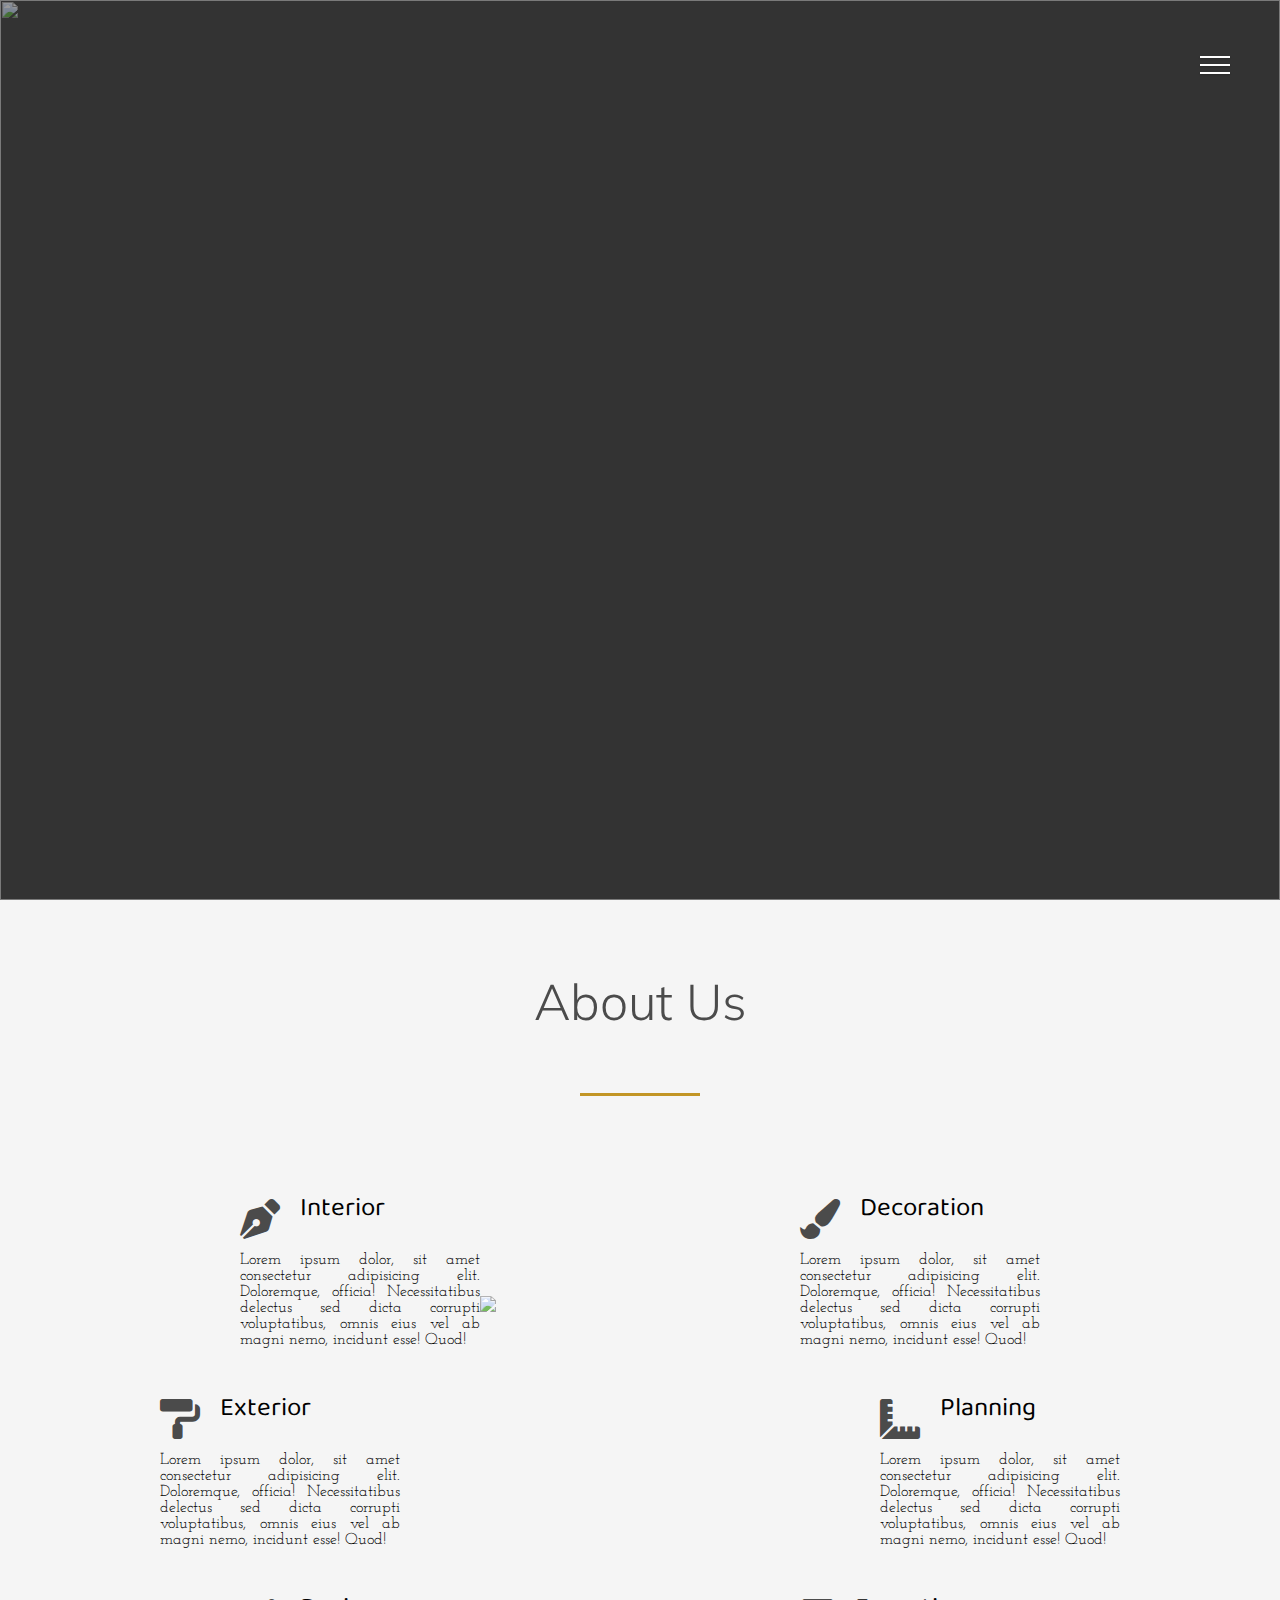
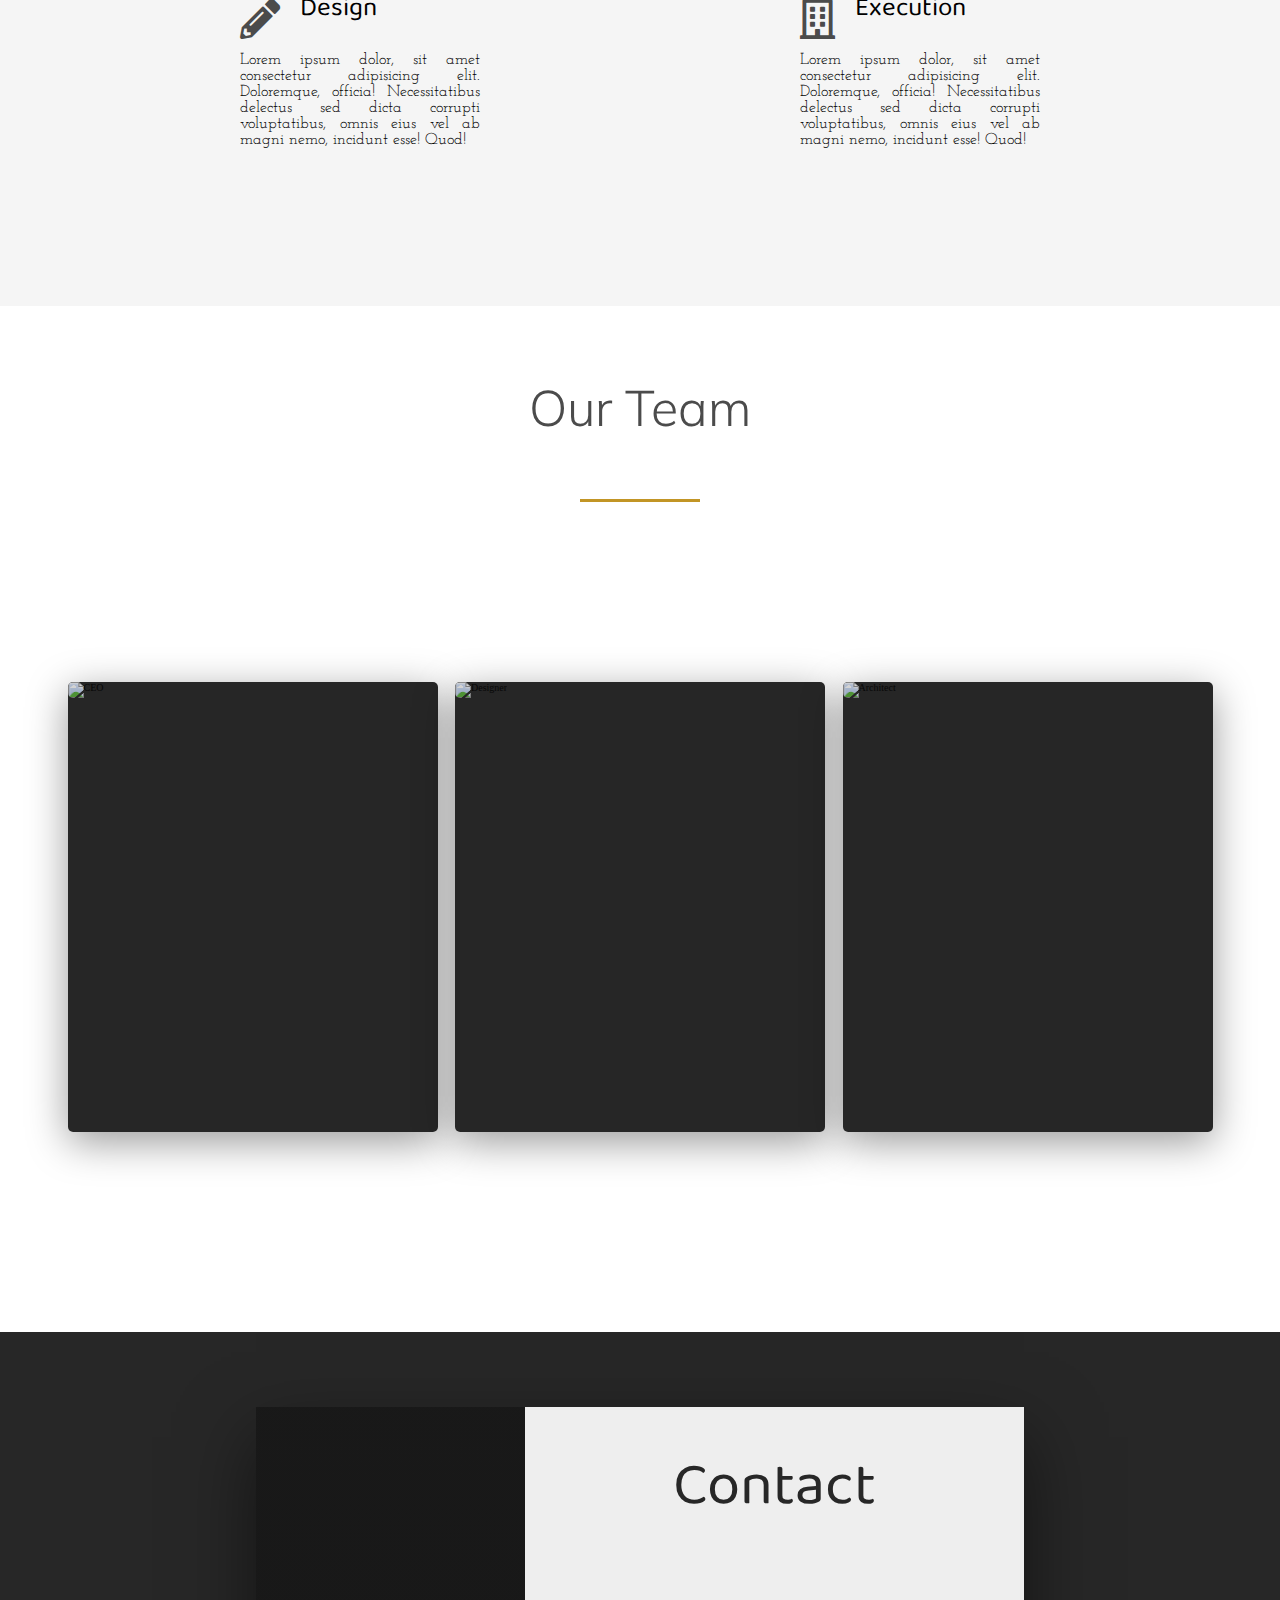
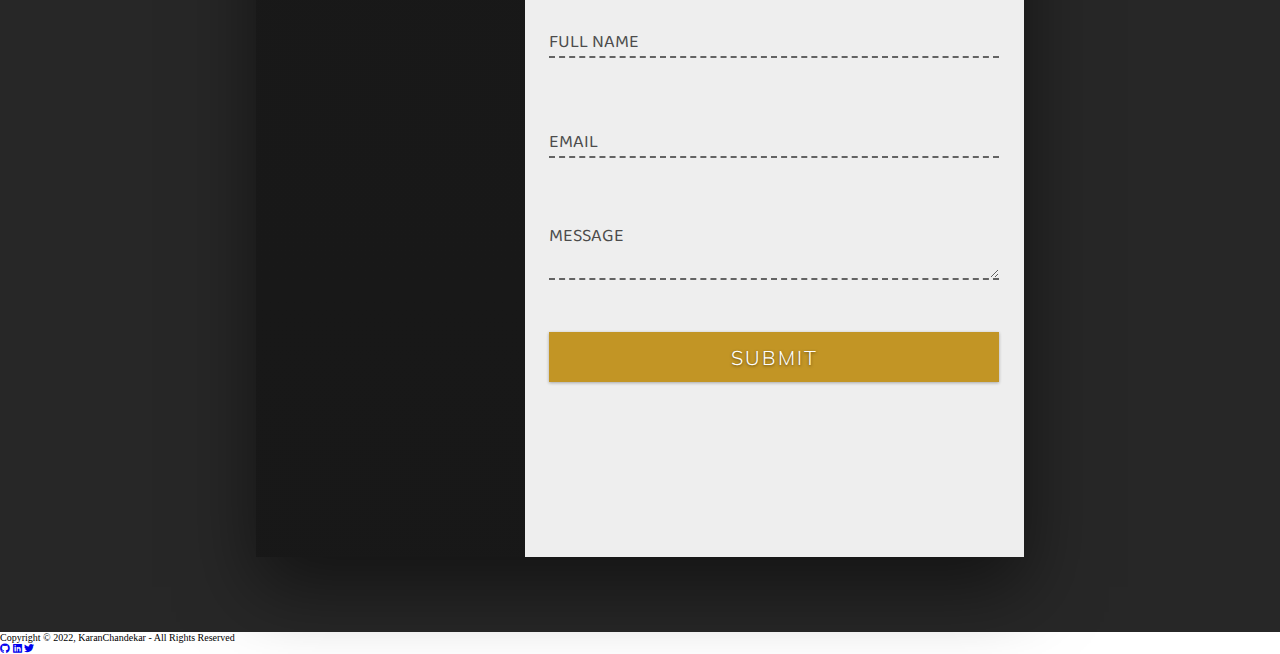
==== index.html @ 54fb635f "created footer" ====
<!DOCTYPE html>
<html lang="en">
  <head>
    <meta charset="UTF-8" />
    <meta name="viewport" content="width=device-width, initial-scale=1.0" />
    <title>Architect Website</title>
    <link rel="stylesheet" href="style.css" />
    <link
      rel="stylesheet"
      href="https://cdnjs.cloudflare.com/ajax/libs/font-awesome/5.13.0/css/all.min.css"
    />
    <link
      href="https://fonts.googleapis.com/css2?family=Baloo+Da+2:wght@400;500;600;700;800&family=Josefin+Slab:ital,wght@0,400;0,600;1,300;1,400;1,600&family=Muli:ital,wght@0,300;0,400;0,500;1,300;1,400;1,500&display=swap"
      rel="stylesheet"
    />
  </head>
  <body>
    <div class="container">
      <div class="hamburger-menu">
        <div class="line line-1"></div>
        <div class="line line-2"></div>
        <div class="line line-3"></div>
        <span>Close</span>
      </div>
      <header class="header">
        <div class="img-wrapper">
          <img src="images/bg.jpg" />
        </div>
        <div class="banner">
          <h1>Architecture & Interior Design</h1>
          <p>Lorem ipsum dolor sit amet consectetur adipisicing elit.</p>
          <button>Discover Now</button>
        </div>
      </header>

      <section class="sidebar">
        <ul class="menu">
          <li class="menu-item">
            <a href="#" class="menu-link" data-content="Home">Home</a>
          </li>
          <li class="menu-item">
            <a href="#" class="menu-link" data-content="About Us">About Us</a>
          </li>
          <li class="menu-item">
            <a href="#" class="menu-link" data-content="Team">Team</a>
          </li>
          <li class="menu-item">
            <a href="#" class="menu-link" data-content="Pricing">Pricing</a>
          </li>
          <li class="menu-item">
            <a href="#" class="menu-link" data-content="Contact">Contact</a>
          </li>
        </ul>
        <div class="social-media">
          <a href="https://github.com/KaranChandekar" target="_blank"
            ><i class="fab fa-github"></i
          ></a>
          <a
            href="https://www.linkedin.com/in/karan-chandekar-a87263219/"
            target="_blank"
            ><i class="fab fa-linkedin"></i
          ></a>
          <a href="https://twitter.com/karanchandekar1" target="_blank"
            ><i class="fab fa-twitter"></i
          ></a>
        </div>
      </section>

      <section class="about-us">
        <div class="section-header">
          <h1 class="section-heading">About Us</h1>
          <div class="underline"></div>
        </div>
        <div class="services">
          <div class="service">
            <div class="service-header">
              <i class="fas fa-pen-nib"></i>
              <h3>Interior</h3>
            </div>
            <p class="service-text">
              Lorem ipsum dolor, sit amet consectetur adipisicing elit.
              Doloremque, officia! Necessitatibus delectus sed dicta corrupti
              voluptatibus, omnis eius vel ab magni nemo, incidunt esse! Quod!
            </p>
          </div>
          <div class="service">
            <div class="service-header">
              <i class="fas fa-paint-roller"></i>
              <h3>Exterior</h3>
            </div>
            <p class="service-text">
              Lorem ipsum dolor, sit amet consectetur adipisicing elit.
              Doloremque, officia! Necessitatibus delectus sed dicta corrupti
              voluptatibus, omnis eius vel ab magni nemo, incidunt esse! Quod!
            </p>
          </div>
          <div class="service">
            <div class="service-header">
              <i class="fas fa-pencil-alt"></i>
              <h3>Design</h3>
            </div>
            <p class="service-text">
              Lorem ipsum dolor, sit amet consectetur adipisicing elit.
              Doloremque, officia! Necessitatibus delectus sed dicta corrupti
              voluptatibus, omnis eius vel ab magni nemo, incidunt esse! Quod!
            </p>
          </div>
          <div class="service">
            <div class="service-header">
              <i class="fas fa-paint-brush"></i>
              <h3>Decoration</h3>
            </div>
            <p class="service-text">
              Lorem ipsum dolor, sit amet consectetur adipisicing elit.
              Doloremque, officia! Necessitatibus delectus sed dicta corrupti
              voluptatibus, omnis eius vel ab magni nemo, incidunt esse! Quod!
            </p>
          </div>
          <div class="service">
            <div class="service-header">
              <i class="fas fa-ruler-combined"></i>
              <h3>Planning</h3>
            </div>
            <p class="service-text">
              Lorem ipsum dolor, sit amet consectetur adipisicing elit.
              Doloremque, officia! Necessitatibus delectus sed dicta corrupti
              voluptatibus, omnis eius vel ab magni nemo, incidunt esse! Quod!
            </p>
          </div>
          <div class="service">
            <div class="service-header">
              <i class="far fa-building"></i>
              <h3>Execution</h3>
            </div>
            <p class="service-text">
              Lorem ipsum dolor, sit amet consectetur adipisicing elit.
              Doloremque, officia! Necessitatibus delectus sed dicta corrupti
              voluptatibus, omnis eius vel ab magni nemo, incidunt esse! Quod!
            </p>
          </div>
          <div class="about-us-img-wrapper">
            <img src="images/house.png" />
          </div>
        </div>
      </section>

      <section class="team">
        <div class="section-header">
          <h1 class="section-heading">Our Team</h1>
          <div class="underline"></div>
        </div>
        <div class="cards-wrapper">
          <div class="card" data-tilt>
            <div class="card-img-wrapper">
              <img src="images/person-1.jpg" alt="CEO" />
            </div>
            <div class="card-info">
              <h2>John Smith</h2>
              <h3>CEO</h3>
              <p>
                "Lorem ipsum dolor sit amet consectetur adipisicing elit.
                Asperiores, impedit!"
              </p>
              <button>Read More</button>
            </div>
          </div>
          <div class="card" data-tilt>
            <div class="card-img-wrapper">
              <img src="images/person-2.jpg" alt="Designer" />
            </div>
            <div class="card-info">
              <h2>Ann Brown</h2>
              <h3>Designer</h3>
              <p>
                "Lorem ipsum dolor sit amet consectetur adipisicing elit.
                Asperiores, impedit!"
              </p>
              <button>Read More</button>
            </div>
          </div>
          <div class="card" data-tilt>
            <div class="card-img-wrapper">
              <img src="images/person-3.jpg" alt="Architect" />
            </div>
            <div class="card-info">
              <h2>Mary Doe</h2>
              <h3>Architect</h3>
              <p>
                "Lorem ipsum dolor sit amet consectetur adipisicing elit.
                Asperiores, impedit!"
              </p>
              <button>Read More</button>
            </div>
          </div>
        </div>
      </section>

      <section class="contact">
        <div class="contact-wrapper">
          <div class="contact-left"></div>
          <div class="contact-right">
            <h1 class="contact-heading">Contact</h1>
            <form>
              <div class="input-group">
                <input type="text" class="field" />
                <label class="input-label">Full Name</label>
              </div>
              <div class="input-group">
                <input type="email" class="field" />
                <label class="input-label">Email</label>
              </div>
              <div class="input-group">
                <textarea class="field"></textarea>
                <label class="message">Message</label>
              </div>
              <input type="submit" class="submit-btn" value="Submit" />
            </form>
          </div>
        </div>
      </section>

      <footer class="footer">
        <div class="footer-content">
          <p class="copyright">
            Copyright &copy; 2022, KaranChandekar - All Rights Reserved
          </p>
          <div class="social-list">
            <a href="https://www.github.com/KaranChandekar" target="_blank"
              ><i class="fab fa-github"></i
            ></a>
            <a
              href="https://www.linkedin.com/in/karan-chandekar-a87263219/"
              target="_blank"
              ><i class="fab fa-linkedin"></i
            ></a>
            <a href="https://www.twitter.com/karanchandekar1" target="_blank"
              ><i class="fab fa-twitter"></i
            ></a>
          </div>
        </div>
      </footer>
    </div>
    <script src="script.js"></script>
    <script
      src="https://code.jquery.com/jquery-3.5.1.js"
      integrity="sha256-QWo7LDvxbWT2tbbQ97B53yJnYU3WhH/C8ycbRAkjPDc="
      crossorigin="anonymous"
    ></script>
    <script src="tilt.js"></script>
  </body>
</html>
---- style.css ----
* {
  margin: 0;
  padding: 0;
  outline: none;
  box-sizing: border-box;
  list-style: none;
  text-decoration: none;
}

html {
  font-size: 62.5%;
}

.hamburger-menu {
  width: 3rem;
  height: 3rem;
  position: fixed;
  top: 5rem;
  right: 5rem;
  z-index: 200;
  display: flex;
  flex-direction: column;
  justify-content: space-evenly;
  cursor: pointer;
  transition: right 0.7s;
}

.change .hamburger-menu {
  right: 33rem;
}

.line {
  width: 100%;
  height: 0.2rem;
  background-color: #fff;
  box-shadow: 0 0.1rem 0.2rem rgba(0, 0, 0, 0.2);
}

.change .line {
  background-color: rgba(0, 0, 0, 0.8);
}

.change .line-1 {
  transform: rotate(45deg) translate(0.3rem, 0.8rem);
}

.change .line-2 {
  opacity: 0;
  visibility: hidden;
}

.change .line-3 {
  transform: rotate(-45deg) translate(0.3rem, -0.8rem);
}

.hamburger-menu span {
  position: absolute;
  left: 5rem;
  width: 10rem;
  height: 4rem;
  background-color: #e2b646;
  display: flex;
  justify-content: center;
  align-items: center;
  color: #fff;
  font-family: "Baloo Da 2", serif;
  font-size: 1.6rem;
  letter-spacing: 0.1rem;
  opacity: 0;
  visibility: hidden;
  transition: all 0.2s;
}

.change .hamburger-menu:hover span {
  opacity: 1;
  visibility: visible;
}

.hamburger-menu span::before {
  content: "";
  position: absolute;
  border-left: 1rem solid transparent;
  border-right: 1rem solid #e2b646;
  border-bottom: 1rem solid transparent;
  border-top: 1rem solid transparent;
  top: 50%;
  left: -2rem;
  transform: translateY(-50%);
}

.header {
  width: 100%;
  height: 100vh;
  position: relative;
  perspective: 100rem;
  overflow: hidden;
}

.img-wrapper {
  width: 100%;
  height: 100%;
  background-color: rgba(0, 0, 0, 0.8);
  overflow: hidden;
}

.img-wrapper img {
  width: 100%;
  height: 100%;
  object-fit: cover;
  opacity: 0.5;
  animation: scale 25s;
}

@keyframes scale {
  0% {
    transform: scale(1.3);
  }
  100% {
    transform: scale(1);
  }
}

.banner {
  position: absolute;
  top: 30%;
  left: 15%;
}

.banner h1 {
  font-family: "Baloo Da 2", serif;
  font-size: 8rem;
  font-weight: 300;
  color: #fff;
  width: 50%;
  line-height: 9rem;
  letter-spacing: 0.2rem;
  text-shadow: 0 0.3rem 0.5rem rgba(0, 0, 0, 0.4);
  opacity: 0;
  animation: moveBanner 1s 0.5s forwards;
}

.banner p {
  font-family: "Josefin Slab", serif;
  font-size: 4rem;
  color: #fff;
  width: 70%;
  letter-spacing: 0.1rem;
  margin-bottom: 3rem;
  text-shadow: 0 0.3rem 0.5rem rgba(0, 0, 0, 0.4);
  opacity: 0;
  animation: moveBanner 1s 0.7s forwards;
}

.banner button {
  width: 25rem;
  height: 7rem;
  background-color: #c29525;
  border: none;
  font-family: "Muli", serif;
  font-size: 2rem;
  text-transform: uppercase;
  color: #fff;
  text-shadow: 0 0.2rem 0.4rem rgba(0, 0, 0, 0.2);
  box-shadow: 0 0.3rem 0.5rem rgba(0, 0, 0, 0.4);
  cursor: pointer;
  opacity: 0;
  animation: moveBanner 1s 0.9s forwards;
}

@keyframes moveBanner {
  0% {
    transform: translateY(40rem) rotateY(-20deg);
  }
  100% {
    transform: translateY(0) rotateY(0);
    opacity: 1;
  }
}

.sidebar {
  width: 40rem;
  height: 100vh;
  position: fixed;
  top: 0;
  right: -40rem;
  background-color: #fff;
  transition: right 0.5s;
  z-index: 100;
}

.change .sidebar {
  right: 0;
}

.menu {
  position: absolute;
  top: 40%;
  left: 50%;
  transform: translate(-50%, -50%);
}

.menu-item {
  text-align: center;
}

.menu-link {
  font-family: "Baloo Da 2", serif;
  font-size: 4rem;
  color: #555;
  position: relative;
}

.menu-link::before {
  content: attr(data-content);
  position: absolute;
  top: 0;
  left: 0;
  color: #c29525;
  width: 0;
  overflow: hidden;
  white-space: nowrap;
  transition: width 0.3s ease-in-out;
}

.menu-link:hover::before {
  width: 100%;
}

.social-media {
  position: absolute;
  bottom: 3rem;
  width: 100%;
  display: flex;
  justify-content: center;
}

.social-media i {
  font-size: 2.2rem;
  margin: 3rem;
  width: 4.5rem;
  height: 4.5rem;
  background-color: #777;
  color: #fff;
  display: flex;
  justify-content: center;
  align-items: center;
  border-radius: 50%;
  transition: background-color 0.3s;
}

.social-media i:hover {
  background-color: #c29525;
}

.about-us {
  width: 100%;
  background-color: #f5f5f5;
  padding-bottom: 15rem;
}

.section-header {
  display: flex;
  flex-direction: column;
  align-items: center;
  padding: 7rem 0 10rem 0;
}

.section-heading {
  font-family: "Muli", serif;
  font-size: 5rem;
  font-weight: 300;
  color: #4b4b4b;
  margin-bottom: 6rem;
}

.underline {
  width: 12rem;
  height: 0.3rem;
  background-color: #c29525;
}

.services {
  width: 100%;
  height: 100%;
  display: grid;
  grid-template-columns: repeat(16, 1fr);
  grid-template-rows: repeat(6, 6rem);
  grid-row-gap: 4rem;
}

.service {
  width: 100%;
  margin-bottom: 2rem;
}

.service:nth-child(1) {
  grid-column: 4 / 7;
  grid-row: 1 / 3;
}

.service:nth-child(2) {
  grid-column: 3 / 6;
  grid-row: 3 / 5;
}

.service:nth-child(3) {
  grid-column: 4 / 7;
  grid-row: 5 / -1;
}

.service:nth-child(4) {
  grid-column: 11 / 14;
  grid-row: 1 / 3;
}

.service:nth-child(5) {
  grid-column: 12 / 15;
  grid-row: 3 / 5;
}

.service:nth-child(6) {
  grid-column: 11 / 14;
  grid-row: 5 / -1;
}

.service-header {
  display: flex;
  align-items: center;
  margin-bottom: 1rem;
}

.service-header i {
  font-size: 4rem;
  color: #4b4b4b;
  margin-right: 2rem;
}

.service-header h3 {
  font-family: "Baloo Da 2", serif;
  font-size: 2.6rem;
  line-height: 2.6rem;
  font-weight: 400;
  margin-bottom: 2rem;
}

.service-text {
  font-family: "Josefin Slab", serif;
  font-size: 1.6rem;
  text-align: justify;
}

.about-us-img-wrapper {
  grid-column: 7 / 11;
  grid-row: 2 / 6;
  width: 100%;
}

.about-us-img-wrapper img {
  width: 100%;
  object-fit: cover;
  opacity: 0.8;
}

.team {
  display: flex;
  flex-direction: column;
  justify-content: center;
  align-items: center;
  padding: 0 5rem 20rem 5rem;
}

.cards-wrapper {
  display: flex;
  justify-content: space-evenly;
  margin-top: 8rem;
  width: 100%;
}

.card {
  width: 37rem;
  height: 45rem;
  box-shadow: 0 1rem 4rem rgba(0, 0, 0, 0.4);
  border-radius: 0.5rem;
  position: relative;
}

.card-img-wrapper {
  width: 100%;
  height: 100%;
  background-color: #262626;
  border-radius: 0.5rem;
}

.card-img-wrapper img {
  width: 100%;
  height: 100%;
  object-fit: cover;
  opacity: 0.8;
  border-radius: 0.5rem;
  transition: opacity 0.3s;
}

.card:hover .card-img-wrapper img {
  opacity: 0.5;
}

.card-info {
  position: absolute;
  bottom: 0;
  padding: 2rem;
  text-shadow: 0 0.2rem 0.5rem rgba(0, 0, 0, 0.4);
  opacity: 0;
  visibility: hidden;
  transition: all 0.3s;
}

.card:hover .card-info {
  bottom: 2rem;
  opacity: 1;
  visibility: visible;
}

.card-info h2 {
  font-family: "Baloo Da 2", serif;
  font-size: 2.5rem;
  line-height: 2.5rem;
  font-weight: 300;
  color: #eee;
}

.card-info h3 {
  font-family: "Muli", serif;
  font-size: 2rem;
  font-weight: 500;
  color: #a52a2a;
  margin-bottom: 1rem;
}

.card-info p {
  font-family: "Baloo da 2", serif;
  font-size: 1.4rem;
  line-height: 1.6rem;
  font-weight: 300;
  color: #eee;
  width: 80%;
  margin-bottom: 2rem;
}

.card-info button {
  width: 10rem;
  height: 3rem;
  background-color: #c29525;
  border: none;
  font-family: "Baloo Da 2", serif;
  font-size: 1.4rem;
  line-height: 1.5rem;
  color: #eee;
  border-radius: 0.3rem;
  box-shadow: 0 0.1rem 0.8rem rgba(0, 0, 0, 0.4);
}

.contact {
  width: 100%;
  height: 100vh;
  background-color: #272727;
  display: flex;
  justify-content: center;
  align-items: center;
}

.contact-wrapper {
  width: 60%;
  height: 75rem;
  display: flex;
  box-shadow: 0 3rem 7rem rgba(0, 0, 0, 0.5);
}

.contact-left {
  width: 35%;
  background: linear-gradient(rgba(15, 15, 15, 0.6), rgba(22, 22, 22, 0.9)),
    url(images/contact-bg.jpg) center no-repeat;
  background-size: cover;
}

.contact-right {
  width: 65%;
  background-color: #eee;
  padding: 3rem 10rem 10rem 10rem;
}

.contact-heading {
  font-family: "Baloo Da 2", serif;
  font-size: 6rem;
  font-weight: 300;
  color: #272727;
  margin-bottom: 5rem;
  text-align: center;
}

.contact-right form {
  width: 100%;
  display: flex;
  flex-direction: column;
  align-items: center;
}

.input-group {
  position: relative;
}

.field {
  width: 45rem;
  background-color: transparent;
  border: none;
  border-bottom: 0.2rem dashed #636363;
  margin: 3rem 0;
  padding: 1rem 1rem 1rem 0;
  font-family: "Muli", serif;
  font-size: 1.6rem;
  color: #4b4b4b;
}

.input-group input {
  height: 4rem;
}

.input-group textarea {
  max-height: 7rem;
  max-width: 45rem;
}

.field:focus {
  border-bottom-style: solid;
}

.input-group label {
  position: absolute;
  left: 0;
  font-family: "Baloo Da 2", serif;
  font-size: 1.8rem;
  color: #4b4b4b;
  text-transform: uppercase;
  pointer-events: none;
  transition: all 0.3s;
}

.input-label {
  bottom: 3rem;
}

.message {
  bottom: 6rem;
}

.field:focus ~ label {
  transform: translateY(-3rem);
  font-size: 1.2rem;
}

.submit-btn {
  width: 45rem;
  height: 5rem;
  background-color: #c29525;
  color: #fff;
  border: none;
  margin-top: 2rem;
  font-family: "Muli", serif;
  font-size: 2rem;
  font-weight: 300;
  text-transform: uppercase;
  letter-spacing: 0.2rem;
  cursor: pointer;
  text-shadow: 0 0.1rem 0.3rem rgba(0, 0, 0, 0.5);
  box-shadow: 0 0.1rem 0.3rem rgba(0, 0, 0, 0.3);
}
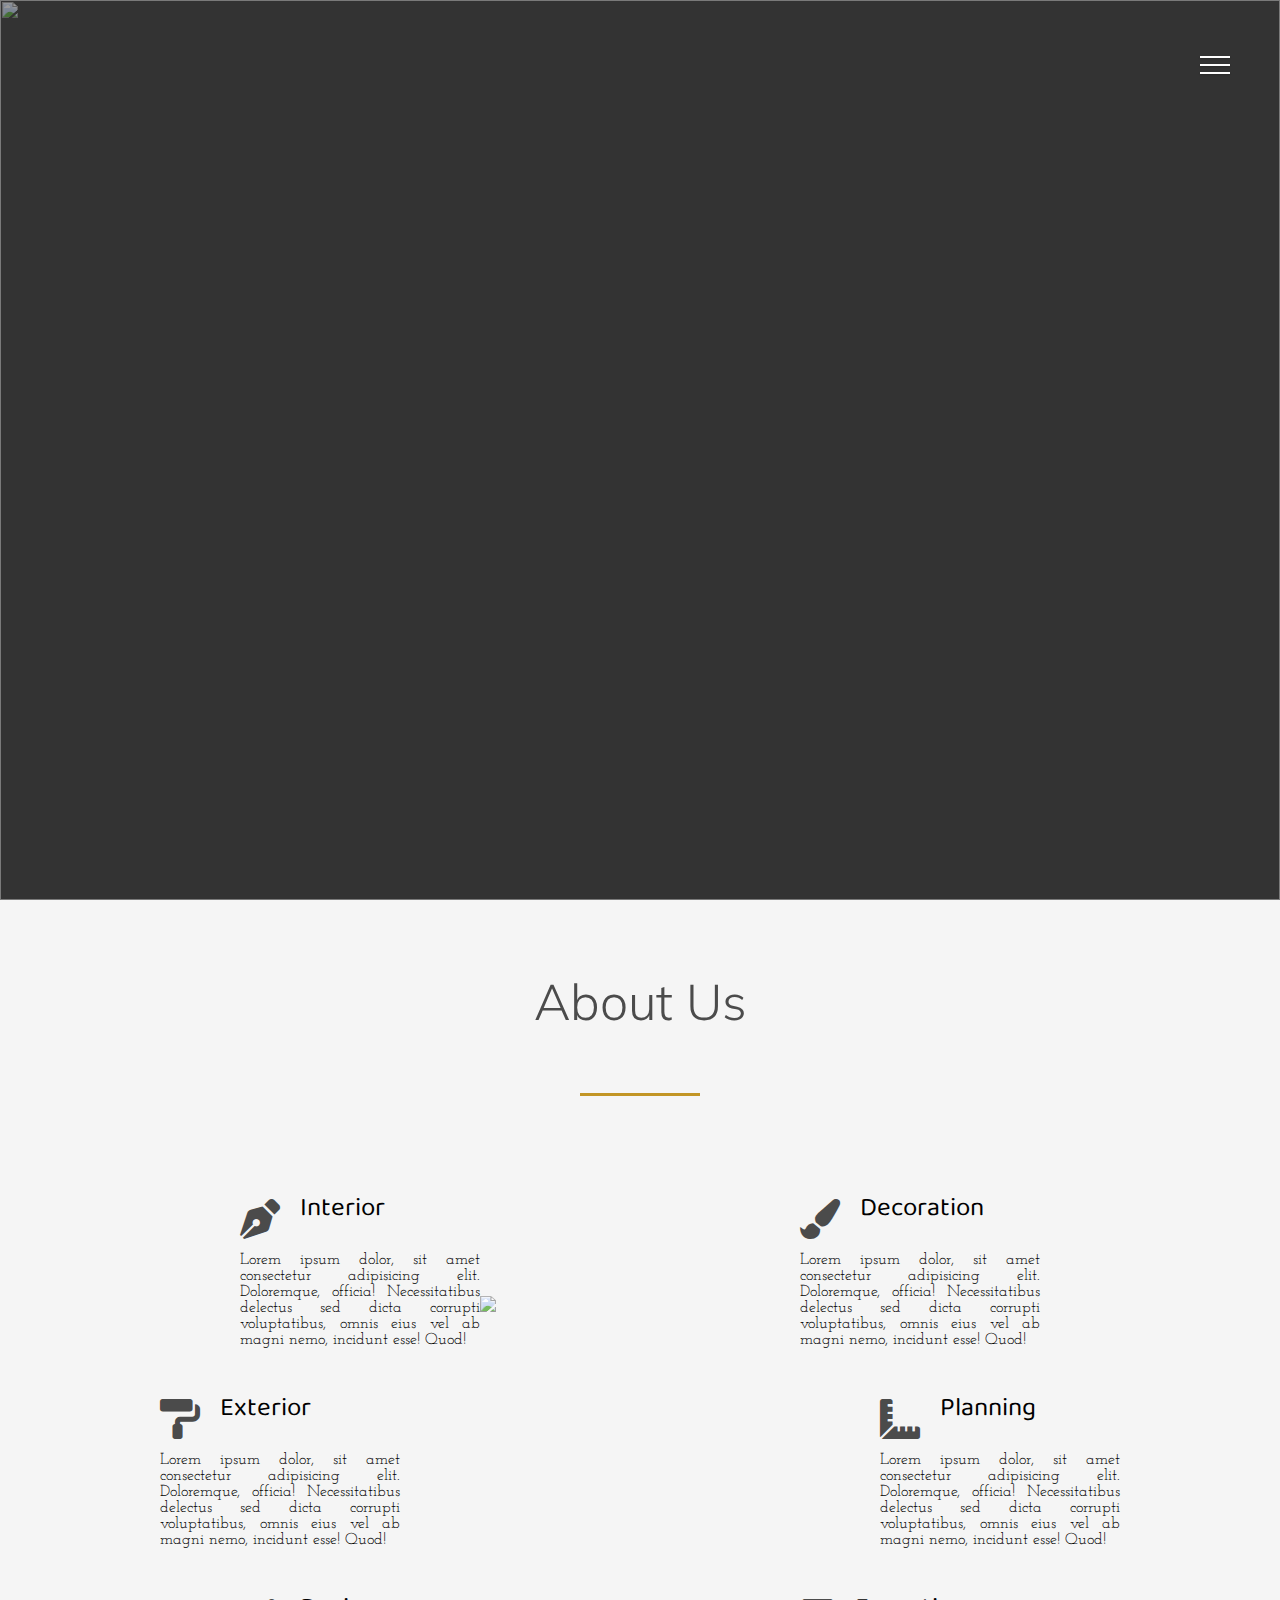
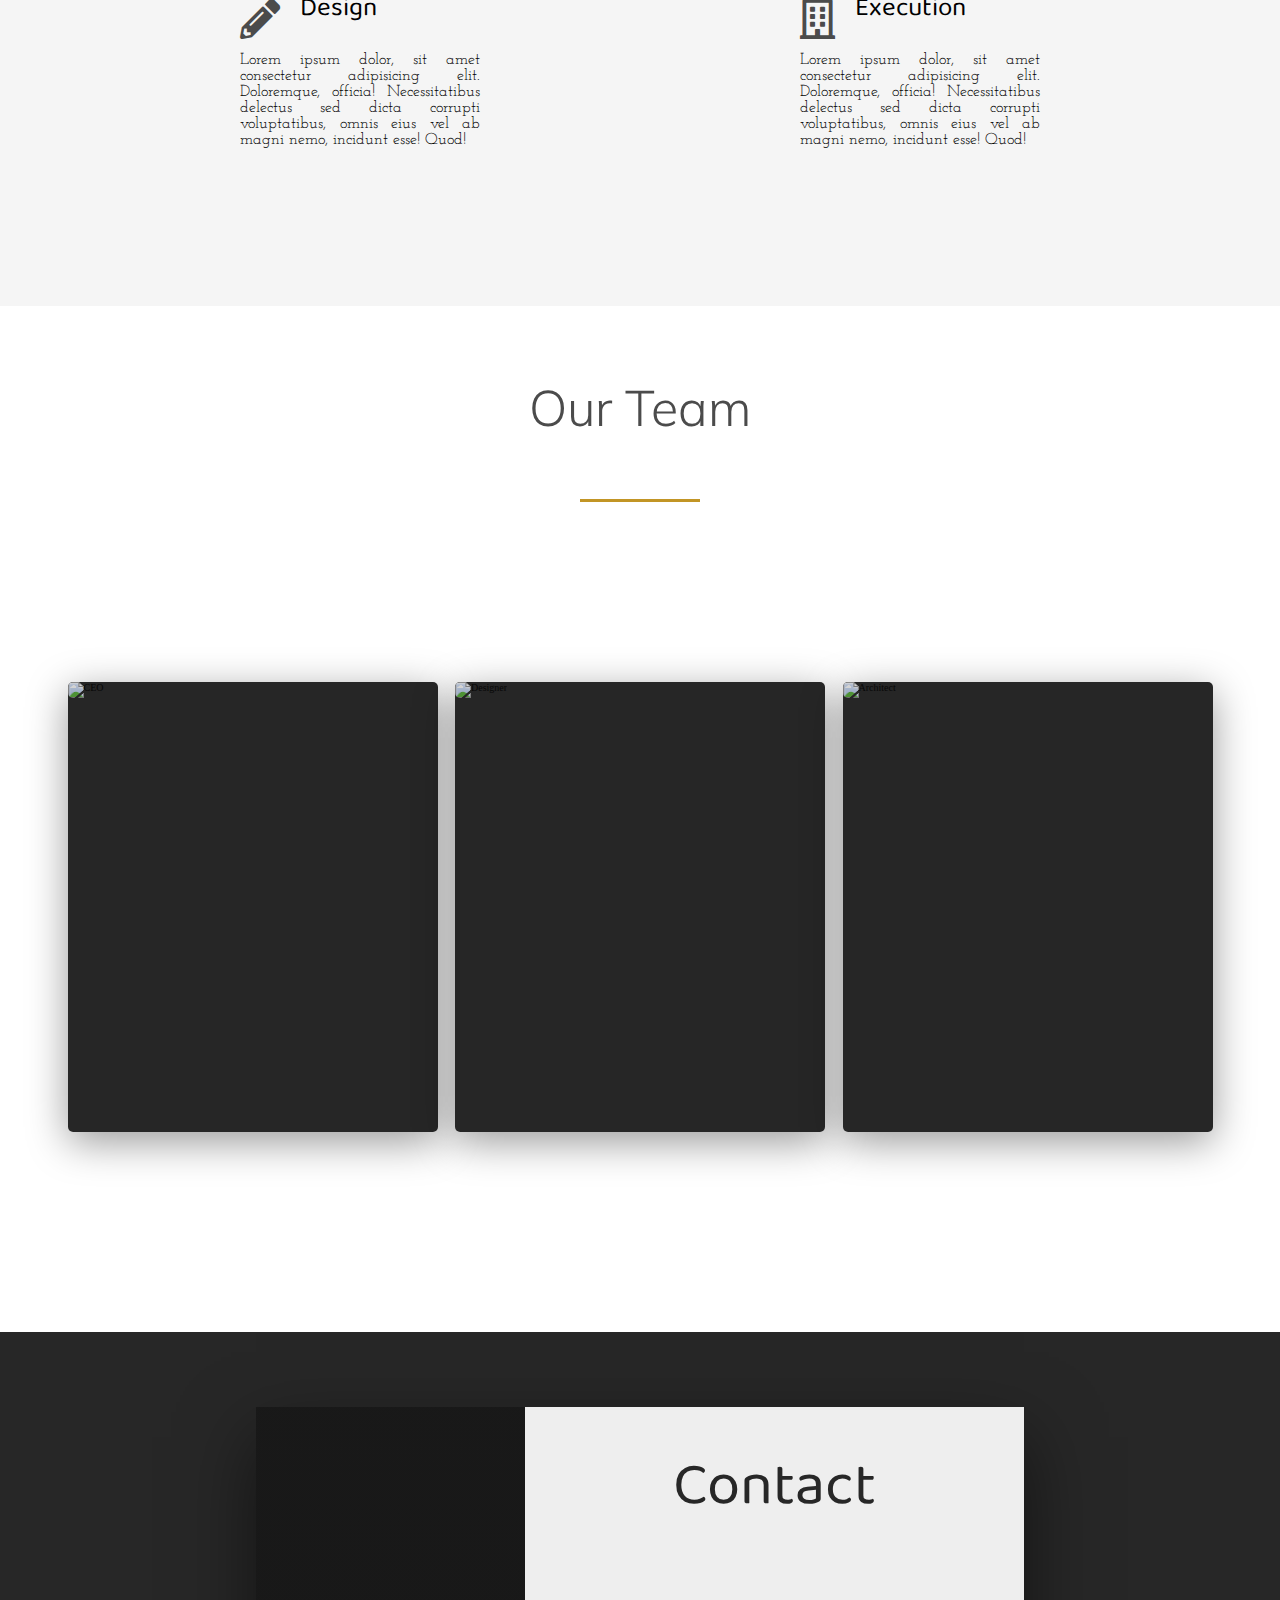
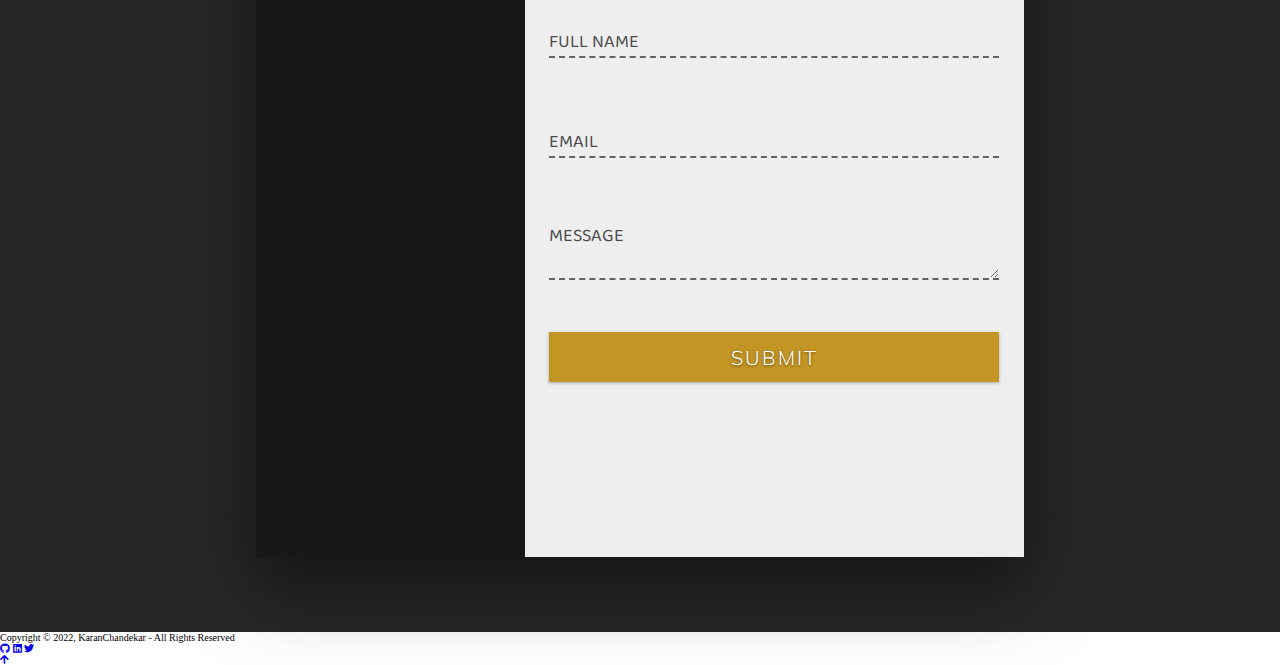
==== commit 080495c7: "added nav links" ====
--- a/index.html
+++ b/index.html
@@ -15,6 +15,19 @@
     />
   </head>
   <body>
+    <div class="spinner-container">
+      <div class="circles">
+        <div></div>
+        <div></div>
+        <div></div>
+        <div></div>
+        <div></div>
+        <div></div>
+        <div></div>
+        <div></div>
+      </div>
+    </div>
+
     <div class="container">
       <div class="hamburger-menu">
         <div class="line line-1"></div>
@@ -36,19 +49,25 @@
       <section class="sidebar">
         <ul class="menu">
           <li class="menu-item">
-            <a href="#" class="menu-link" data-content="Home">Home</a>
-          </li>
-          <li class="menu-item">
-            <a href="#" class="menu-link" data-content="About Us">About Us</a>
-          </li>
-          <li class="menu-item">
-            <a href="#" class="menu-link" data-content="Team">Team</a>
-          </li>
-          <li class="menu-item">
-            <a href="#" class="menu-link" data-content="Pricing">Pricing</a>
-          </li>
-          <li class="menu-item">
-            <a href="#" class="menu-link" data-content="Contact">Contact</a>
+            <a href="#home" class="menu-link" data-content="Home">Home</a>
+          </li>
+          <li class="menu-item">
+            <a href="#about-us" class="menu-link" data-content="About Us"
+              >About Us</a
+            >
+          </li>
+          <li class="menu-item">
+            <a href="#team" class="menu-link" data-content="Team">Team</a>
+          </li>
+          <li class="menu-item">
+            <a href="#pricing" class="menu-link" data-content="Pricing"
+              >Pricing</a
+            >
+          </li>
+          <li class="menu-item">
+            <a href="#contact" class="menu-link" data-content="Contact"
+              >Contact</a
+            >
           </li>
         </ul>
         <div class="social-media">
@@ -66,7 +85,7 @@
         </div>
       </section>
 
-      <section class="about-us">
+      <section class="about-us" id="about-us">
         <div class="section-header">
           <h1 class="section-heading">About Us</h1>
           <div class="underline"></div>
@@ -144,7 +163,7 @@
         </div>
       </section>
 
-      <section class="team">
+      <section class="team" id="team">
         <div class="section-header">
           <h1 class="section-heading">Our Team</h1>
           <div class="underline"></div>
@@ -195,7 +214,7 @@
         </div>
       </section>
 
-      <section class="contact">
+      <section class="contact" id="contact">
         <div class="contact-wrapper">
           <div class="contact-left"></div>
           <div class="contact-right">
@@ -239,6 +258,10 @@
           </div>
         </div>
       </footer>
+
+      <a href="#" class="scroll-btn">
+        <i class="fas fa-arrow-up"></i>
+      </a>
     </div>
     <script src="script.js"></script>
     <script
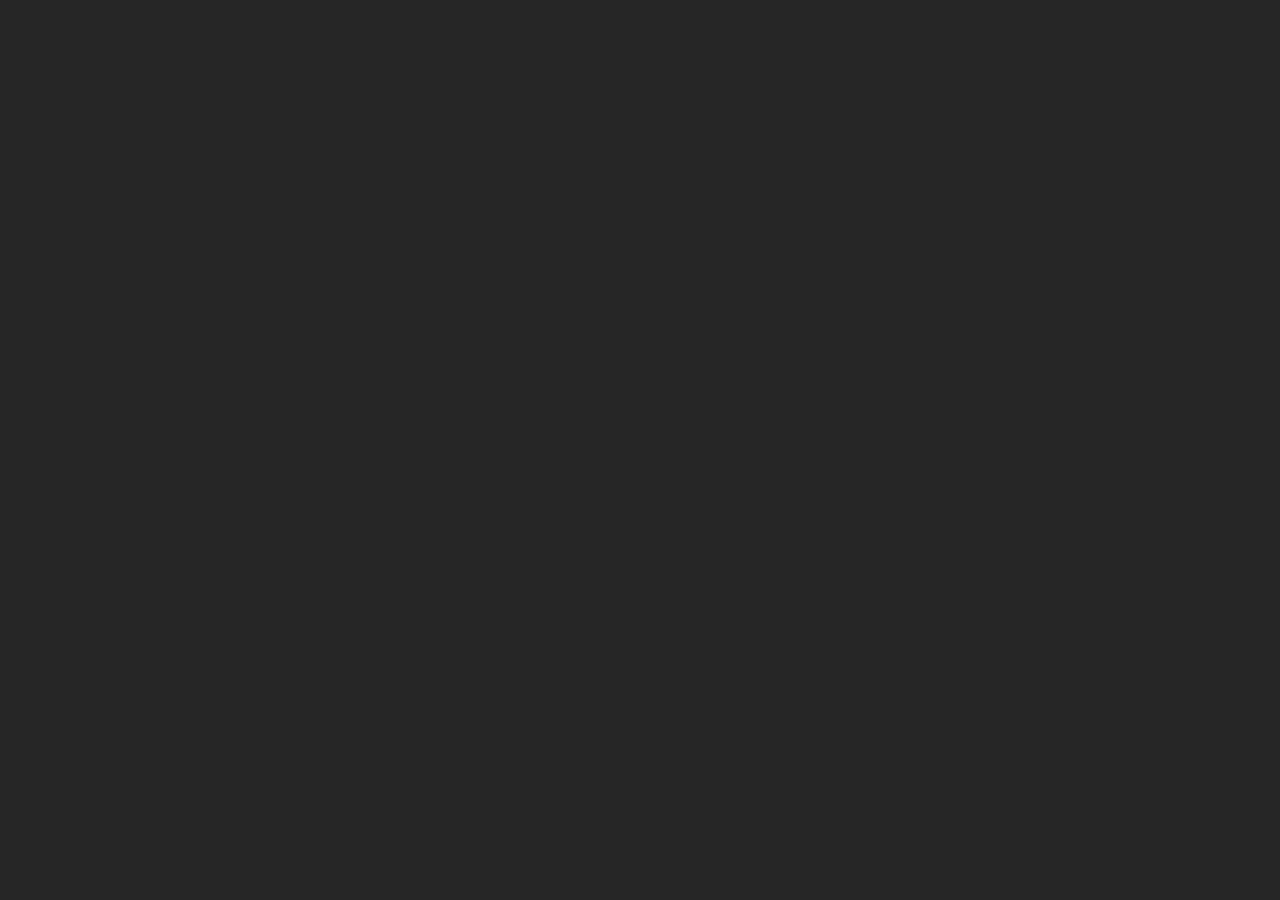
==== commit 7da00baa: "Services-styles changes" ====
--- a/index.html
+++ b/index.html
@@ -3,7 +3,7 @@
   <head>
     <meta charset="UTF-8" />
     <meta name="viewport" content="width=device-width, initial-scale=1.0" />
-    <title>Architect Website</title>
+    <title>GeeThree</title>
     <link rel="stylesheet" href="style.css" />
     <link
       rel="stylesheet"
@@ -35,13 +35,13 @@
         <div class="line line-3"></div>
         <span>Close</span>
       </div>
-      <header class="header">
+      <header class="header" id="home">
         <div class="img-wrapper">
-          <img src="images/bg.jpg" />
-        </div>
+          <img src="images/sean-pollock-PhYq704ffdA-unsplash.jpg">
+            </div>
         <div class="banner">
-          <h1>Architecture & Interior Design</h1>
-          <p>Lorem ipsum dolor sit amet consectetur adipisicing elit.</p>
+          <h1>GeeThree</h1>
+          <p><small></small>Innovation is the heartbeat of progress, and in the realm of business, those who dare to dream, create, and innovate are the true architects of tomorrow's success.</small></p>
           <button>Discover Now</button>
         </div>
       </header>
@@ -49,10 +49,10 @@
       <section class="sidebar">
         <ul class="menu">
           <li class="menu-item">
-            <a href="#home" class="menu-link" data-content="Home">Home</a>
-          </li>
-          <li class="menu-item">
-            <a href="#about-us" class="menu-link" data-content="About Us"
+            <a href="index.html" class="menu-link" data-content="Home">Home</a>
+          </li>
+          <li class="menu-item">
+            <a href="about.html" class="menu-link" data-content="About Us"
               >About Us</a
             >
           </li>
@@ -94,7 +94,34 @@
           <div class="service">
             <div class="service-header">
               <i class="fas fa-pen-nib"></i>
-              <h3>Interior</h3>
+              <h3>App Development</h3>
+            </div>
+            <p class="service-text">
+              Unlock the potential of your ideas with our expert app development services. At GeeThree, we specialize in crafting innovative and user-centric mobile applications tailored to meet your unique business requirements. Whether you're a startup looking to make your mark or an established enterprise seeking digital transformation, our team of skilled developers is here to turn your vision into a reality.
+            </p>
+          </div>
+          <div class="service">
+            <div class="service-header">
+              <i class="fas fa-paint-roller"></i>
+              <h3>Graphics Design</h3>
+            </div>
+            <p class="service-text">
+              Elevate your brand and captivate your audience with our top-notch graphic design services. At GeeThree, we understand the power of visual communication and offer a range of design solutions to bring your ideas to life.
+            </p>
+          </div>
+          <div class="service">
+            <div class="service-header">
+              <i class="fas fa-pencil-alt"></i>
+              <h3>Business Management</h3>
+            </div>
+            <p class="service-text">
+              Optimize your business operations and streamline processes with GeeThree's comprehensive business management services. We understand the complexities of running a successful enterprise, and our tailored solutions are designed to enhance efficiency, productivity, and overall business performance.
+            </p>
+          </div>
+          <div class="service">
+            <div class="service-header">
+              <i class="fas fa-paint-brush"></i>
+              <h3>IT Solutions</h3>
             </div>
             <p class="service-text">
               Lorem ipsum dolor, sit amet consectetur adipisicing elit.
@@ -104,57 +131,20 @@
           </div>
           <div class="service">
             <div class="service-header">
-              <i class="fas fa-paint-roller"></i>
-              <h3>Exterior</h3>
-            </div>
-            <p class="service-text">
-              Lorem ipsum dolor, sit amet consectetur adipisicing elit.
-              Doloremque, officia! Necessitatibus delectus sed dicta corrupti
-              voluptatibus, omnis eius vel ab magni nemo, incidunt esse! Quod!
-            </p>
-          </div>
-          <div class="service">
-            <div class="service-header">
-              <i class="fas fa-pencil-alt"></i>
-              <h3>Design</h3>
-            </div>
-            <p class="service-text">
-              Lorem ipsum dolor, sit amet consectetur adipisicing elit.
-              Doloremque, officia! Necessitatibus delectus sed dicta corrupti
-              voluptatibus, omnis eius vel ab magni nemo, incidunt esse! Quod!
-            </p>
-          </div>
-          <div class="service">
-            <div class="service-header">
-              <i class="fas fa-paint-brush"></i>
-              <h3>Decoration</h3>
-            </div>
-            <p class="service-text">
-              Lorem ipsum dolor, sit amet consectetur adipisicing elit.
-              Doloremque, officia! Necessitatibus delectus sed dicta corrupti
-              voluptatibus, omnis eius vel ab magni nemo, incidunt esse! Quod!
-            </p>
-          </div>
-          <div class="service">
-            <div class="service-header">
               <i class="fas fa-ruler-combined"></i>
-              <h3>Planning</h3>
-            </div>
-            <p class="service-text">
-              Lorem ipsum dolor, sit amet consectetur adipisicing elit.
-              Doloremque, officia! Necessitatibus delectus sed dicta corrupti
-              voluptatibus, omnis eius vel ab magni nemo, incidunt esse! Quod!
+              <h3>Web Development/h3>
+            </div>
+            <p class="service-text">
+              Unlock the full potential of your online presence with GeeThree's dynamic web development services. We specialize in creating visually stunning, user-friendly websites that not only capture attention but also deliver a seamless and engaging user experience.
             </p>
           </div>
           <div class="service">
             <div class="service-header">
               <i class="far fa-building"></i>
-              <h3>Execution</h3>
-            </div>
-            <p class="service-text">
-              Lorem ipsum dolor, sit amet consectetur adipisicing elit.
-              Doloremque, officia! Necessitatibus delectus sed dicta corrupti
-              voluptatibus, omnis eius vel ab magni nemo, incidunt esse! Quod!
+              <h3>Architectural Interior and Design</h3>
+            </div>
+            <p class="service-text">
+              Immerse yourself in the world of innovative design with GeeThree's architectural interior and design services. We redefine spaces, creating environments that seamlessly blend functionality, aesthetics, and a unique touch of your brand's identity.
             </p>
           </div>
           <div class="about-us-img-wrapper">
--- a/style.css
+++ b/style.css
@@ -9,6 +9,158 @@
 
 html {
   font-size: 62.5%;
+  scroll-behavior: smooth;
+}
+
+.spinner-container {
+  position: absolute;
+  top: 0;
+  left: 0;
+  width: 100%;
+  height: 100vh;
+  background-color: #262626;
+  display: flex;
+  justify-content: center;
+  align-items: center;
+  transition: all 1s;
+  z-index: 300;
+}
+
+.display .spinner-container {
+  opacity: 0;
+  visibility: hidden;
+}
+
+.circles {
+  width: 8rem;
+  height: 8rem;
+  position: relative;
+  opacity: 0;
+  visibility: hidden;
+  animation: displayCircles 4s;
+}
+
+@keyframes displayCircles {
+  0% {
+    opacity: 0;
+    visibility: hidden;
+  }
+  25% {
+    opacity: 1;
+    visibility: visible;
+  }
+  90% {
+    opacity: 1;
+    visibility: visible;
+  }
+  100% {
+    opacity: 0;
+    visibility: hidden;
+  }
+}
+
+.circles div {
+  animation: circles 1.2s cubic-bezier(0.5, 0, 0.5, 1) infinite;
+  transform-origin: 4rem 4rem;
+}
+
+.circles div::after {
+  content: "";
+  position: absolute;
+  width: 0.7rem;
+  height: 0.7rem;
+  border-radius: 50%;
+  background-color: #c29525;
+  margin: -0.4rem 0 0 -0.4rem;
+}
+
+.circles div:nth-child(1) {
+  animation-delay: -0.036s;
+}
+
+.circles div:nth-child(1)::after {
+  top: 6.3rem;
+  left: 6.3rem;
+}
+
+.circles div:nth-child(2) {
+  animation-delay: -0.072s;
+}
+
+.circles div:nth-child(2)::after {
+  top: 6.8rem;
+  left: 5.6rem;
+}
+
+.circles div:nth-child(3) {
+  animation-delay: -0.108s;
+}
+
+.circles div:nth-child(3)::after {
+  top: 7.1rem;
+  left: 4.8rem;
+}
+
+.circles div:nth-child(4) {
+  animation-delay: -0.144s;
+}
+
+.circles div:nth-child(4)::after {
+  top: 7.2rem;
+  left: 4rem;
+}
+
+.circles div:nth-child(5) {
+  animation-delay: -0.18s;
+}
+
+.circles div:nth-child(5)::after {
+  top: 7.1rem;
+  left: 3.2rem;
+}
+
+.circles div:nth-child(6) {
+  animation-delay: -0.216s;
+}
+
+.circles div:nth-child(6)::after {
+  top: 6.8rem;
+  left: 2.4rem;
+}
+
+.circles div:nth-child(7) {
+  animation-delay: -0.252s;
+}
+
+.circles div:nth-child(7)::after {
+  top: 6.3rem;
+  left: 1.7rem;
+}
+
+.circles div:nth-child(8) {
+  animation-delay: -0.288s;
+}
+
+.circles div:nth-child(8)::after {
+  top: 5.6rem;
+  left: 1.2rem;
+}
+
+@keyframes circles {
+  0% {
+    transform: rotate(0);
+  }
+  100% {
+    transform: rotate(360deg);
+  }
+}
+
+.container {
+  display: none;
+}
+
+.display .container {
+  display: block;
 }
 
 .hamburger-menu {
@@ -128,13 +280,14 @@
 
 .banner h1 {
   font-family: "Baloo Da 2", serif;
-  font-size: 8rem;
+  font-size: 10rem;
+  justify-content: center;
   font-weight: 300;
-  color: #fff;
+  color: #ffffff;
   width: 50%;
   line-height: 9rem;
   letter-spacing: 0.2rem;
-  text-shadow: 0 0.3rem 0.5rem rgba(0, 0, 0, 0.4);
+  text-shadow: 0 0.3rem 0.5rem rgba(75, 68, 68, 0.582);
   opacity: 0;
   animation: moveBanner 1s 0.5s forwards;
 }
@@ -296,6 +449,8 @@
 .service:nth-child(1) {
   grid-column: 4 / 7;
   grid-row: 1 / 3;
+  margin-bottom: 20px;
+  margin-right: 15px;
 }
 
 .service:nth-child(2) {
@@ -321,6 +476,7 @@
 .service:nth-child(6) {
   grid-column: 11 / 14;
   grid-row: 5 / -1;
+  margin-top: 15px;
 }
 
 .service-header {
@@ -573,3 +729,256 @@
   text-shadow: 0 0.1rem 0.3rem rgba(0, 0, 0, 0.5);
   box-shadow: 0 0.1rem 0.3rem rgba(0, 0, 0, 0.3);
 }
+
+.footer {
+  width: 100%;
+  height: 15rem;
+  background-color: #17181b;
+  display: flex;
+  justify-content: center;
+  align-items: center;
+}
+
+.footer-content {
+  width: 60%;
+  display: flex;
+  justify-content: space-between;
+}
+
+.copyright {
+  font-family: "Baloo Da 2", serif;
+  font-size: 1.6rem;
+  color: #a7a7a7;
+}
+
+.social-list a {
+  margin: 0 2rem;
+}
+
+.social-list i {
+  font-size: 2rem;
+  color: #a7a7a7;
+}
+
+.scroll-btn {
+  position: fixed;
+  right: 5rem;
+  bottom: 5rem;
+  width: 4.5rem;
+  height: 4.5rem;
+  background-color: #e2b646;
+  display: flex;
+  justify-content: center;
+  align-items: center;
+  font-size: 2rem;
+  color: #fff;
+  box-shadow: 0 0.1rem 0.6rem rgba(0, 0, 0, 0.2);
+  border-radius: 0.3rem;
+}
+
+@media (max-width: 1500px) {
+  .about-us-img-wrapper {
+    grid-row: 3 / -1;
+  }
+
+  .card {
+    width: 34rem;
+  }
+
+  .contact-wrapper {
+    width: 80%;
+    height: 65rem;
+  }
+
+  .footer-content {
+    width: 80%;
+  }
+}
+
+@media (max-width: 1400px) {
+  .banner h1 {
+    font-size: 6rem;
+    line-height: 7rem;
+  }
+
+  .banner p {
+    font-size: 3rem;
+  }
+
+  .banner button {
+    width: 20rem;
+    height: 5rem;
+    font-size: 1.6rem;
+  }
+
+  .menu-link {
+    font-size: 3rem;
+  }
+
+  .service:nth-child(1) {
+    grid-column: 3 / 7;
+  }
+
+  .service:nth-child(2) {
+    grid-column: 2 / 6;
+  }
+
+  .service:nth-child(3) {
+    grid-column: 3 / 7;
+  }
+
+  .service:nth-child(4) {
+    grid-column: 11 / 15;
+  }
+
+  .service:nth-child(5) {
+    grid-column: 12 / 16;
+  }
+
+  .service:nth-child(6) {
+    grid-column: 11 / 15;
+  }
+}
+
+@media (max-width: 1300px) {
+  .team {
+    padding-bottom: 5rem;
+  }
+
+  .cards-wrapper {
+    flex-direction: column;
+    align-items: center;
+    margin-top: 4rem;
+  }
+
+  .card {
+    margin-bottom: 8rem;
+  }
+
+  .contact-wrapper {
+    width: 90%;
+    height: 55rem;
+  }
+
+  .contact-heading {
+    margin-bottom: 2rem;
+  }
+
+  .field {
+    margin: 2rem 0;
+  }
+}
+
+@media (max-width: 1000px) {
+  .banner h1 {
+    font-size: 5rem;
+    line-height: 6rem;
+  }
+
+  .banner p {
+    font-size: 2.5rem;
+  }
+
+  .banner button {
+    width: 18rem;
+    height: 4rem;
+    font-size: 1.5rem;
+  }
+
+  .services {
+    display: flex;
+    flex-direction: column;
+    align-items: center;
+  }
+
+  .service {
+    width: 40rem;
+    margin-bottom: 6rem;
+  }
+
+  .about-us-img-wrapper {
+    width: 40rem;
+  }
+
+  .about-us-img-wrapper img {
+    width: 100%;
+  }
+
+  .contact-left {
+    width: 0;
+  }
+
+  .contact-right {
+    width: 100%;
+  }
+
+  .field {
+    width: 55rem;
+  }
+
+  .input-group textarea {
+    max-width: 55rem;
+  }
+
+  .submit-btn {
+    width: 55rem;
+  }
+
+  .footer-content {
+    flex-direction: column;
+    align-items: center;
+    text-align: center;
+    width: 50%;
+  }
+
+  .copyright {
+    order: 1;
+    margin-top: 3rem;
+  }
+}
+
+@media (max-width: 700px) {
+  .banner h1 {
+    font-size: 4rem;
+    line-height: 5rem;
+  }
+
+  .banner p {
+    font-size: 2rem;
+  }
+
+  .field {
+    width: 35rem;
+  }
+
+  .input-group textarea {
+    max-width: 35rem;
+  }
+
+  .submit-btn {
+    width: 35rem;
+  }
+}
+
+@media (max-width: 500px) {
+  html {
+    font-size: 45%;
+  }
+
+  .sidebar {
+    width: 100%;
+    right: -100%;
+  }
+
+  .change .hamburger-menu {
+    right: 38rem;
+  }
+
+  .service {
+    width: 30rem;
+  }
+
+  .footer {
+    height: 18rem;
+  }
+}
